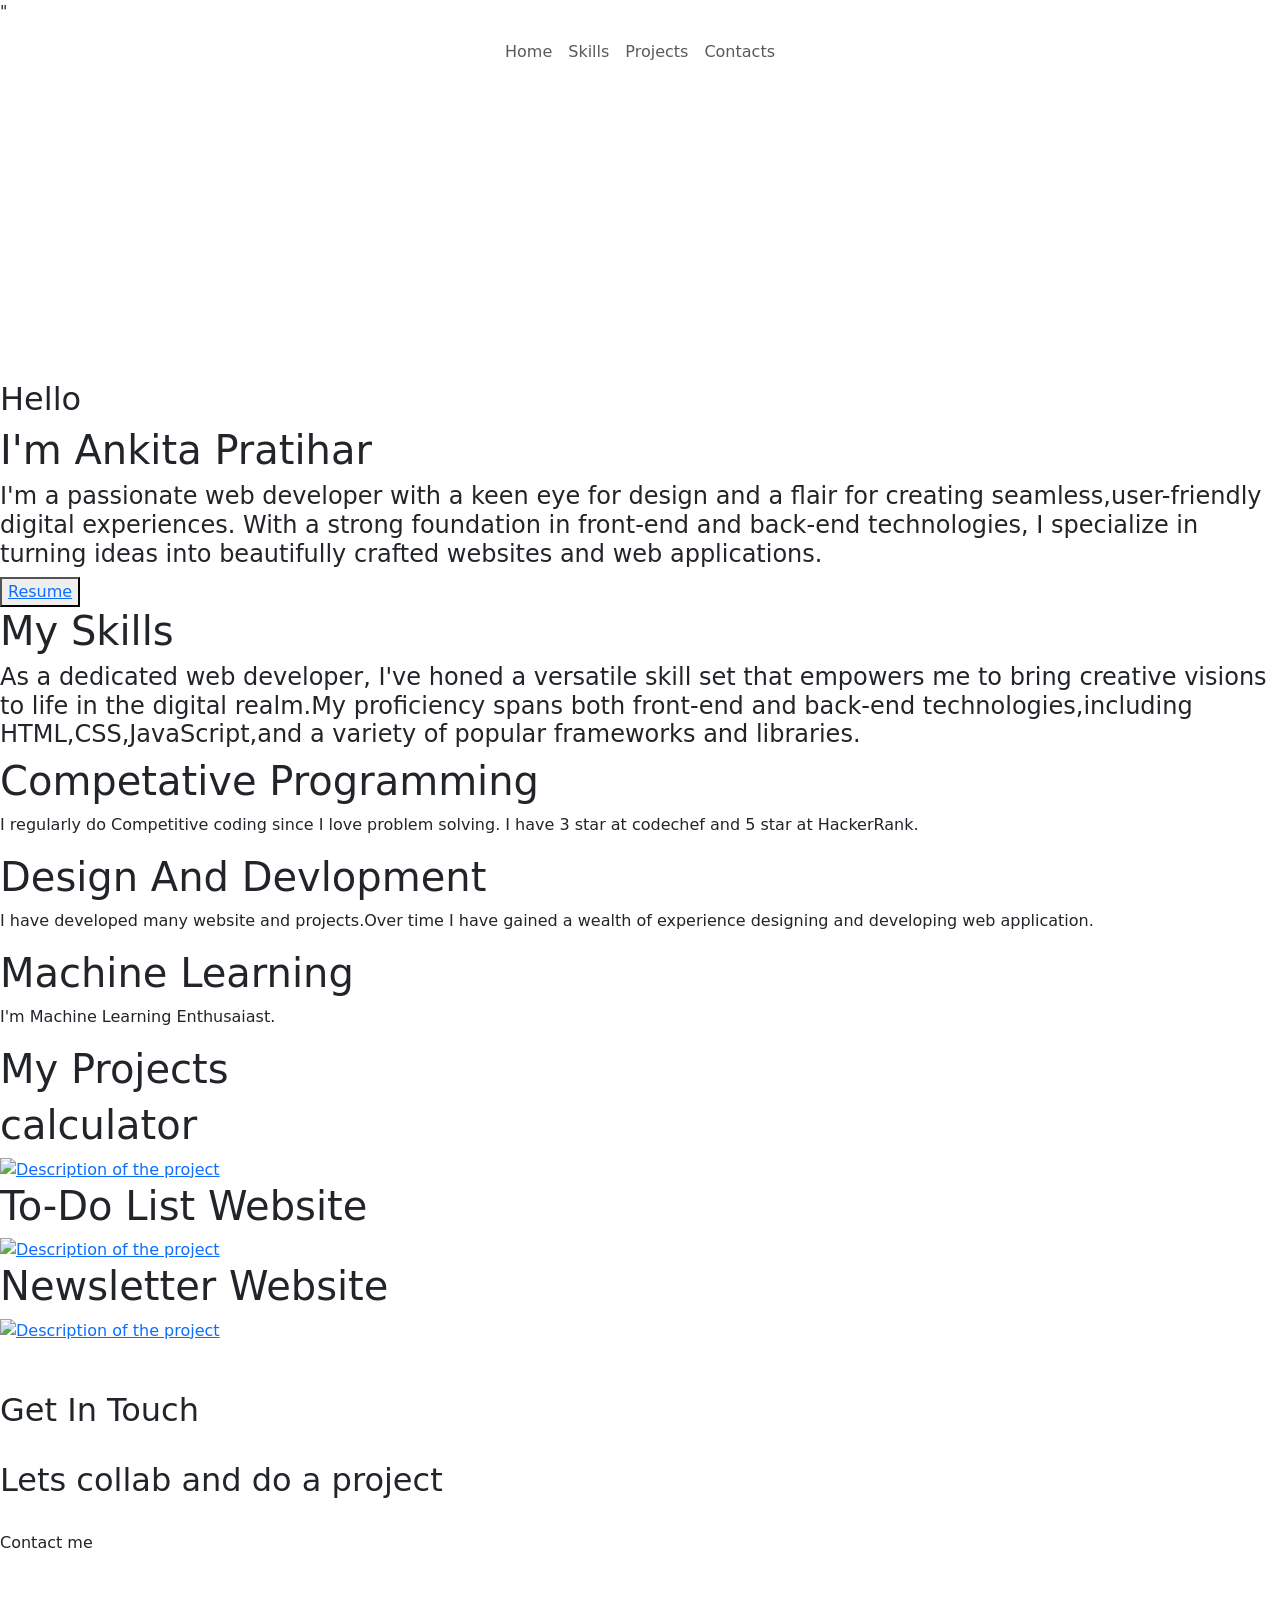
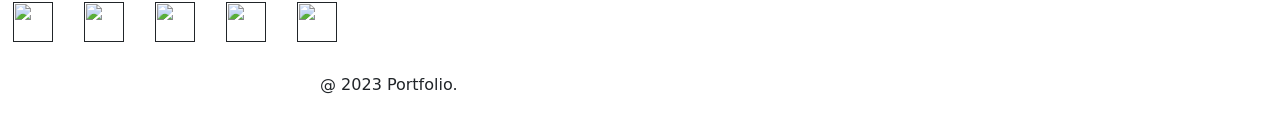
==== index.html @ 1c16b1c0 "Add files via upload" ====
<!DOCTYPE html>
<html lang="en">
    <head>
        <meta charset="UTF-8"/>
        <meta http-equiv="X-UA-Compatible" content="IE=edge"/>
        <meta name="viewport" content="width=device-width,initial-scale=1.0"/>
        <title>Portfolio</title>
        <link rel="stylesheet" href="D:\Bharat Intern Project\Portfolio/index.css"/>
        <link href="https://cdn.jsdelivr.net/npm/bootstrap@5.3.2/dist/css/bootstrap.min.css" rel="stylesheet" integrity="sha384-T3c6CoIi6uLrA9TneNEoa7RxnatzjcDSCmG1MXxSR1GAsXEV/Dwwykc2MPK8M2HN" crossorigin="anonymous">"
    </head>
    <body>
        <header class="header_section">
            <div class="container">
                <nav class="navbar navbar-expand-lg custom_nav-container">
                    <div class="collapse navbar-collapse" id="navbarSupportedContent">
                        <ul class="navbar-nav mx-auto">
                            <li class="nav-item active"><a class="nav-link"
                                href="index.html">Home</a>                               
                            </li>
                            <li class="nav-item">
                                <a class="nav-link" href="#page1">Skills</a>
                            </li>
                            <li class="nav-item">
                                <a class="nav-link" href="#page2">Projects</a>
                            </li>
                            <div class="nav-item">
                                <a class="nav-link" href="#page3"> Contacts</a>
                            </div>
                        </ul>
                    </div>
                </nav>
            </div>
        </header>

        <div id="main">
            <div id="page">
                <img src="./portfolio.png" style="padding: 150px;border-radius: 50%;" alt=""/>
            <div id="text">
                <h2>Hello</h2>
                <h1>I'm Ankita Pratihar</h1>
                <h4>
                    I'm a passionate web developer with a keen eye for design
                     and a 
                     flair for creating seamless,user-friendly digital 
                     experiences. With 
                     a strong foundation in front-end and back-end 
                     technologies, I 
                     specialize in turning ideas into beautifully crafted 
                     websites and 
                     web applications.
                </h4>
                <div id="buttons">
                    <button id="b2">
                        <a href="resume link">Resume</a>
                    </button>
                </div>
            </div>        
            </div>


            <!--------------------------------------- -->

            <div id="page1">
                <div id="right">
                    <div id="text">
                        <h1>My Skills</h1>
                        <h4>
                            As a dedicated web developer, I've honed a versatile 
                            skill set that empowers me to bring creative visions to life in 
                            the digital realm.My proficiency spans both front-end and back-end
                            technologies,including HTML,CSS,JavaScript,and a variety of
                            popular frameworks and libraries.
                        </h4>
                    </div>
                </div>
                <div id="left">
                    <div class="box">
                        <h1>Competative Programming</h1>
                        <p>
                            I regularly do Competitive coding since I love problem solving.
                            I have 3 star at codechef and 5 star at HackerRank.
                        </p>
                    </div>
                    <div class="box">
                        <h1>Design And Devlopment</h1>
                        <p>
                            I have developed many website and projects.Over time I have
                            gained a wealth of experience designing and developing web
                            application.
                        </p>
                    </div>
                    <div class="box">
                        <h1>Machine Learning</h1>
                        <p>I'm Machine Learning Enthusaiast.</p>
                    </div>
                </div>
            </div>



            <div id="page2">
                <div id="text4">
                    <h1>My Projects</h1>
                </div>

                <div id="Project">
                    <div class="projects p1">
                        <div id="text3">
                            <h1>calculator</h1>
                        </div>
                        <div id="image">
                            <a href="D:\Bharat Intern Project\Portfolio">
                                <img src="./calculator.png"alt="Description of the project" />
                            </a>
                        </div>
                    </div>
                    <div class="project p2">
                        <div id="text3">
                            <h1>To-Do List Website</h1>
                        </div>
                        <div id="image">
                            <a href="D:\Bharat Intern Project\Portfolio">
                                <img src="./todo-icon.png" width="150px" height="200px" 
                                alt="Description of the project" />             
                            </a>
                        </div>
                    </div>
                    <div class="projects p3">
                        <div id="text3">
                            <h1>Newsletter Website</h1>
                        </div>
                        <div id="image">
                            <a href="D:\Bharat Intern Project\Portfolio">
                                <img src="./newsletter.png" width="80px" height="150px"
                                alt="Description of the project" />
                            </a>
                        </div>
                    </div>
                </div>
            </div>



            <section class="end">
                <div id="page3" class="contact-me">
                    <br /><br />
                    <h2>Get In Touch</h2>
                    <br />

                    <h2 class="collab">Lets collab and do a project</h2>
                    <br />

                    <p>Contact me</p>
                    <br />

                    <a class="btn" href="">
                        <img src="./gmail.png" width="40px" height="40px" />
                    </a>


                    <a class="btn" href="">
                        <img src="./linkedin.png" width="40px" height="40px" />
                    </a>

                    <a class="btn" href="">
                        <img src="./github.png" width="40px" height="40px" />
                    </a>

                    <a class="btn" href="">
                        <img src="./twitter.png" width="40px" height="40px" />
                    </a>

                    <a class="btn" href="">
                        <img src="./instagram.png" width="40px" height="40px" />
                    </a>
                </div>
                
                <div class="bottom-container">
                    <div style="width:50%; margin-left: auto; margin-right: auto">
                        <br>
                        <p class="copyright">@ 2023 Portfolio.</p>
                    </div>
                </div>
            </section>
        </div>
    </body>
</html>
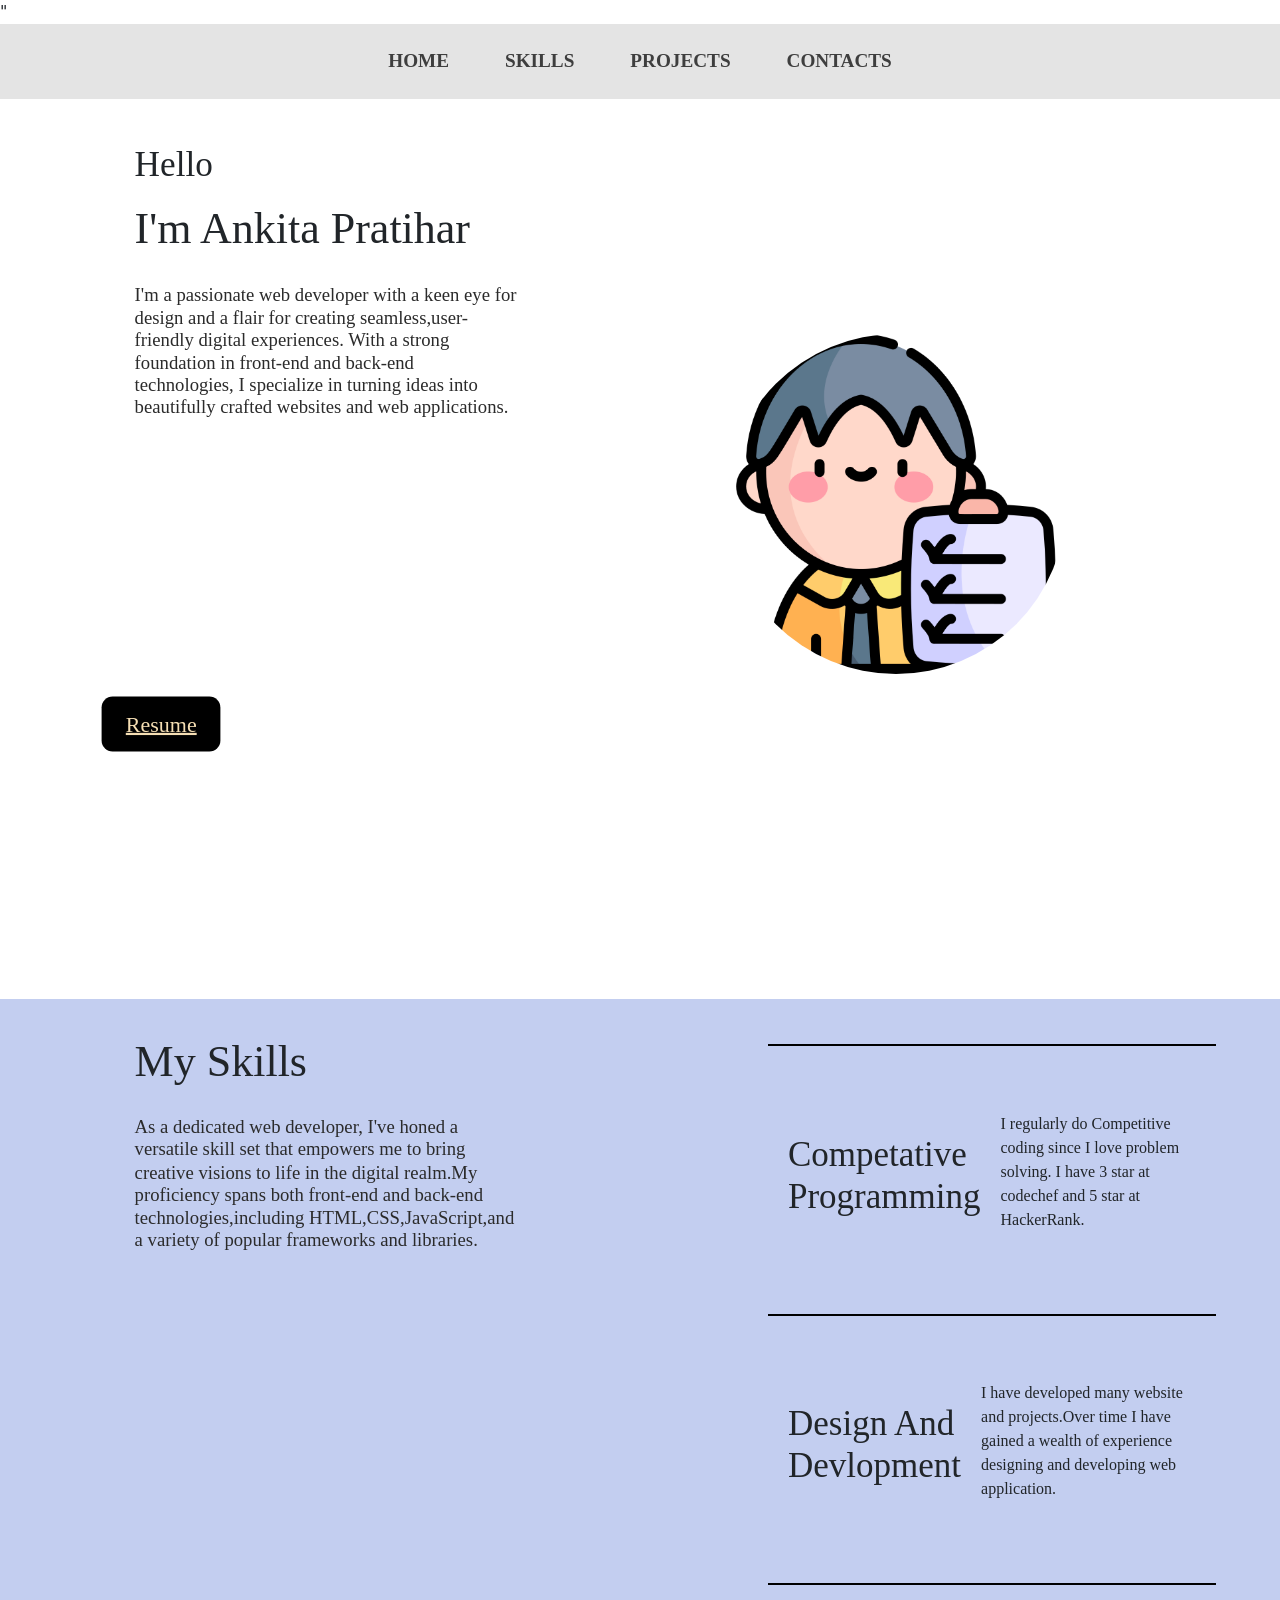
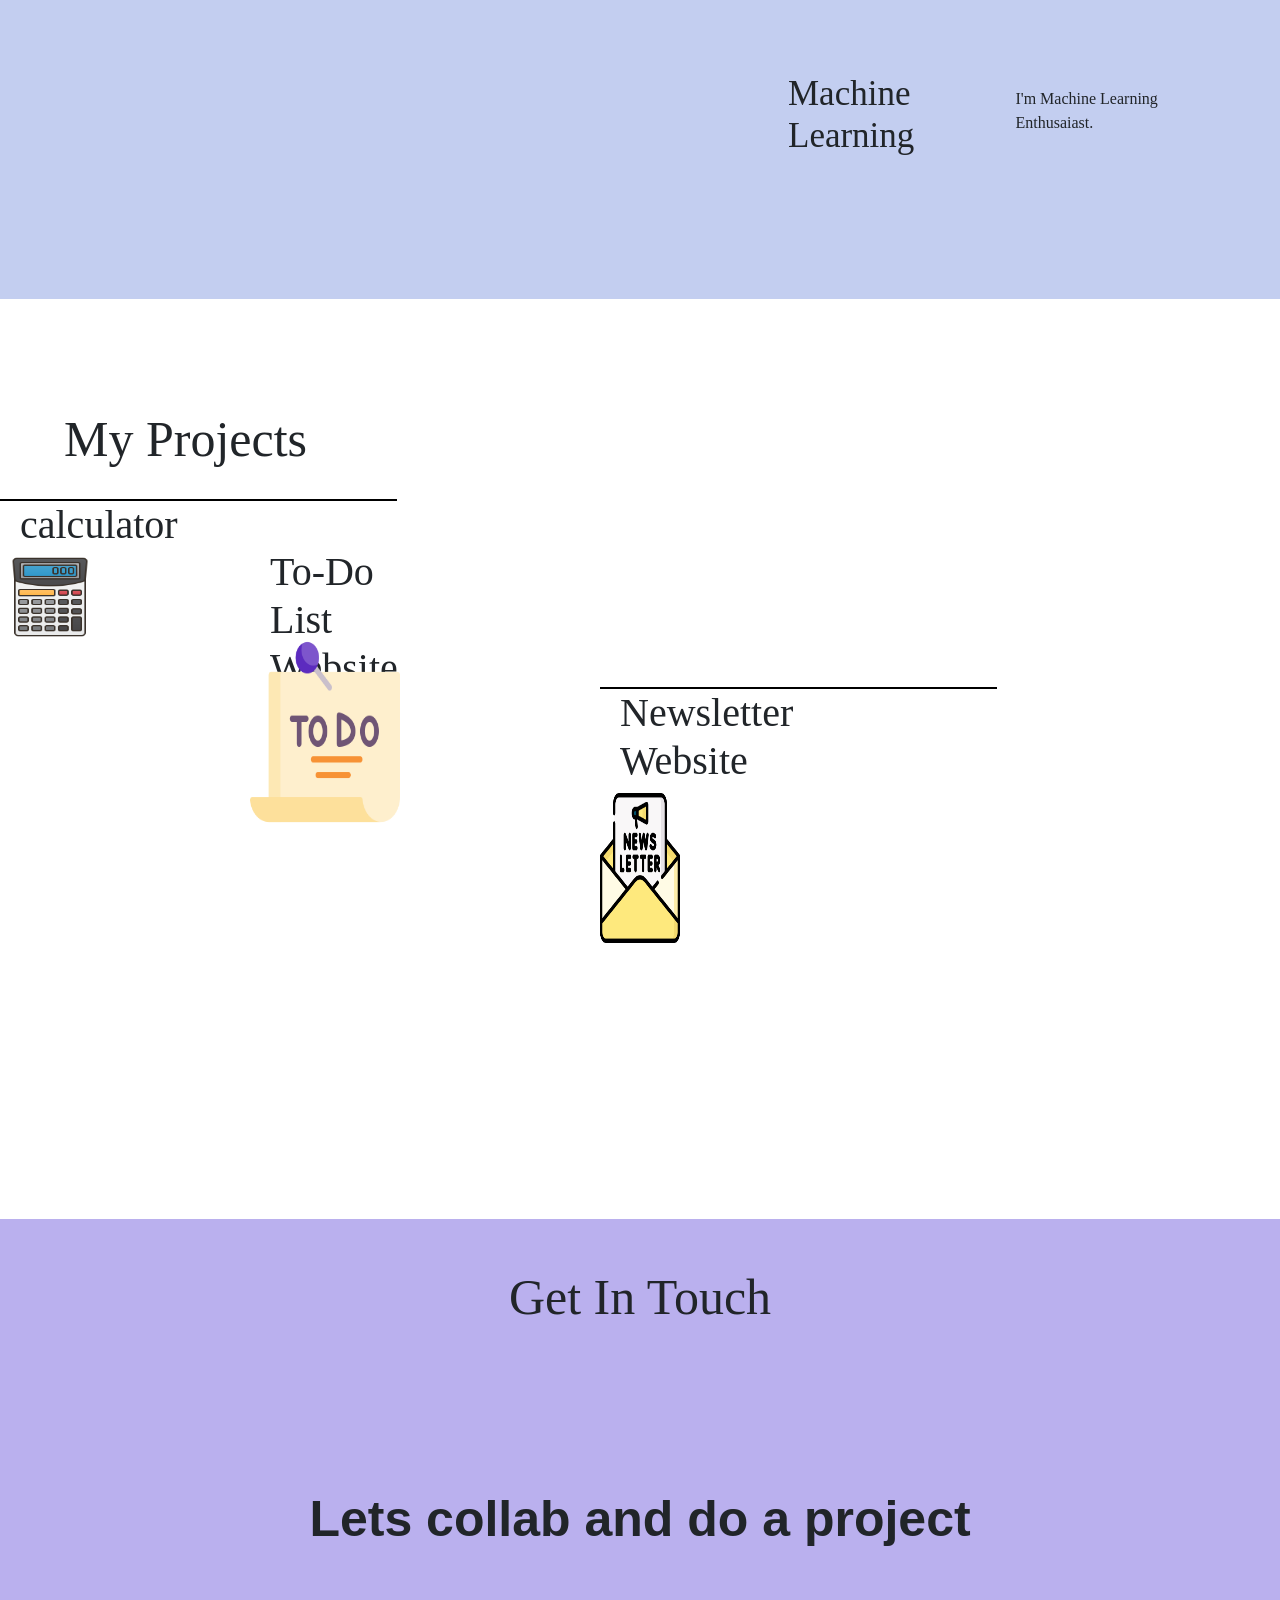
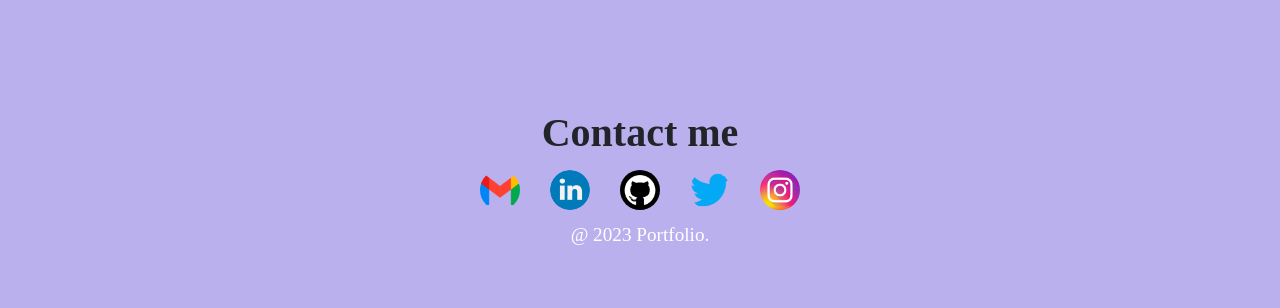
==== commit 2632c964: "Update index.html" ====
--- a/index.html
+++ b/index.html
@@ -5,7 +5,7 @@
         <meta http-equiv="X-UA-Compatible" content="IE=edge"/>
         <meta name="viewport" content="width=device-width,initial-scale=1.0"/>
         <title>Portfolio</title>
-        <link rel="stylesheet" href="D:\Bharat Intern Project\Portfolio/index.css"/>
+        <link rel="stylesheet" href="Portfolio/index.css"/>
         <link href="https://cdn.jsdelivr.net/npm/bootstrap@5.3.2/dist/css/bootstrap.min.css" rel="stylesheet" integrity="sha384-T3c6CoIi6uLrA9TneNEoa7RxnatzjcDSCmG1MXxSR1GAsXEV/Dwwykc2MPK8M2HN" crossorigin="anonymous">"
     </head>
     <body>
@@ -34,7 +34,7 @@
 
         <div id="main">
             <div id="page">
-                <img src="./portfolio.png" style="padding: 150px;border-radius: 50%;" alt=""/>
+                <img src="Portfolio/portfolio.png" style="padding: 150px;border-radius: 50%;" alt=""/>
             <div id="text">
                 <h2>Hello</h2>
                 <h1>I'm Ankita Pratihar</h1>
@@ -110,7 +110,7 @@
                         </div>
                         <div id="image">
                             <a href="D:\Bharat Intern Project\Portfolio">
-                                <img src="./calculator.png"alt="Description of the project" />
+                                <img src="Portfolio/calculator.png"alt="Description of the project" />
                             </a>
                         </div>
                     </div>
@@ -120,7 +120,7 @@
                         </div>
                         <div id="image">
                             <a href="D:\Bharat Intern Project\Portfolio">
-                                <img src="./todo-icon.png" width="150px" height="200px" 
+                                <img src="Portfolio/todo-icon.png" width="150px" height="200px" 
                                 alt="Description of the project" />             
                             </a>
                         </div>
@@ -131,7 +131,7 @@
                         </div>
                         <div id="image">
                             <a href="D:\Bharat Intern Project\Portfolio">
-                                <img src="./newsletter.png" width="80px" height="150px"
+                                <img src="Portfolio/newsletter.png" width="80px" height="150px"
                                 alt="Description of the project" />
                             </a>
                         </div>
@@ -154,24 +154,24 @@
                     <br />
 
                     <a class="btn" href="">
-                        <img src="./gmail.png" width="40px" height="40px" />
+                        <img src="Portfolio/gmail.png" width="40px" height="40px" />
                     </a>
 
 
                     <a class="btn" href="">
-                        <img src="./linkedin.png" width="40px" height="40px" />
+                        <img src="Portfolio/linkedin.png" width="40px" height="40px" />
                     </a>
 
                     <a class="btn" href="">
-                        <img src="./github.png" width="40px" height="40px" />
+                        <img src="Portfolio/github.png" width="40px" height="40px" />
                     </a>
 
                     <a class="btn" href="">
-                        <img src="./twitter.png" width="40px" height="40px" />
+                        <img src="Portfolio/twitter.png" width="40px" height="40px" />
                     </a>
 
                     <a class="btn" href="">
-                        <img src="./instagram.png" width="40px" height="40px" />
+                        <img src="Portfolio/instagram.png" width="40px" height="40px" />
                     </a>
                 </div>
                 
@@ -184,4 +184,4 @@
             </section>
         </div>
     </body>
-</html>+</html>
--- a/Portfolio/index.css
+++ b/Portfolio/index.css
@@ -0,0 +1,291 @@
+*{
+    margin:0%;
+    padding: 0%;
+    box-sizing: border-box;
+    font-family: montserrat;
+}
+html,body{
+    height: 100%;
+    width:100%;
+}
+#main{
+    position: relative;
+    overflow: hidden;
+}
+#page{
+    position: relative;
+    height: 100vh;
+    width: 100vw;
+    background-color: #fff;
+}
+#page>img{
+    position: absolute;
+    right: 5%;
+    top: 45%;
+    transform: translateY(-50%);
+    width: 50%;
+    
+}
+#page>#nav{
+    display: flex;
+    align-items: center;
+    justify-content: space-between;
+    padding: 0px 30px;
+    position: absolute;
+    z-index: 9;
+    height: 10%;
+    width: 100%;
+}
+#center-nav{
+    display: flex;
+    gap: 20px;
+    text-align: center;
+}
+#center-nav>a{
+    text-decoration: none;
+    color: #000;
+    font-weight: 500;
+    font-size: 18px;
+    text-align: center;
+}
+#nav>input{
+    padding: 10px 5px;
+    border-radius: 10px;
+    border: 1px solid #dadada;
+    text-transform: uppercase;
+}
+#text{
+    padding: 30px 50px;
+    position: relative;
+    top: 5%;
+    left: 8%;
+    height: 75%;
+    width: 35%;
+    scale: 1.1;
+}
+#text>h1{
+    font-size: 40px;
+    line-height: 1;
+    margin-top: 20px;
+}
+#text>h4{
+    margin-top: 30px;
+    color: #2b2b2b;
+    font-size: 17px;
+    font-weight: 500;
+}
+
+#buttons{
+    position: absolute;
+    left: 0%;
+    bottom: 1%;
+    height: 20%;
+    width: 100%;
+}
+#buttons>button{
+    padding: 10px 22px;
+    border-radius: 10px;
+    border: none;
+    font-weight: 500;
+}
+#buttons>button>a{
+    font-size: 20px;
+    color: wheat;
+}
+#buttons>#b2{
+    margin-left: 20px;
+
+    background-color: black;
+}
+
+#page1{
+    position: relative;
+    height: 100vh;
+    width: 100vw;
+    background-color: #c3cef0;
+
+}
+#page1>#left{
+    position: absolute;
+    right: 5%;
+    height: 90%;
+    top: 50%;
+    transform: translateY(-50%);
+    width: 35%;
+
+}
+#left>.box{
+    display: flex;
+    align-items: center;
+    justify-content: space-between;
+    padding: 0px 20px;
+    height: 33.3%;
+    width: 100%;
+    border-top: 2px solid #000;
+}
+#left>.box>h4{
+    font-size: 30px;
+}
+
+#left>.box>h1{
+    font-size: 35px;
+}
+#left>.box>p{
+    margin-left: 20px;
+}
+
+#text1{
+    margin: 50px 50px;
+    height: 30%;
+    width: 50%;
+    position: absolute;
+    z-index: 9;
+}
+#text1>h1{
+    font-size: 60px;
+    margin-top: 20px;
+}
+#text1>h4{
+    font-size: 30px;
+    color: black;
+    font-weight: 500;
+    width: 70%;
+    margin-top: 50px;
+}
+#text1>h5{
+    color: #8873EF;
+    transform: rotate(-20deg);
+    position: absolute;
+    left: -2%;
+}
+
+#page2{
+    position: relative;
+    height: 100vh;
+    width: 100vw;
+    background-color: #fff;
+}
+#project{
+    display: flex;
+    align-items: center;
+    justify-content: space-between;
+    height: 50%;
+    width: 90%;
+    position: absolute;
+    left: 50%;
+    transform: translateX(-50%);
+    bottom:5%;
+}
+.projects{
+    border-top: 2px solid #000;
+    height: 100%;
+    width: 31%;
+}
+#text3{
+    display: flex;
+    align-items: center;
+    justify-content: space-between;
+    padding: 0px 20px ;
+    height: 30%;
+    width: 50%;
+}
+
+#image{
+    height: 50%;
+    width: 100%;
+}
+#image>img{
+    height: 100%;
+    width: 100%;
+    object-fit: cover;
+}
+.p1 img{
+    height: 80px;
+    width: 100px;
+}
+.p2{
+    position: relative;
+    top: -20%;
+    left: 250px;
+    height: 50px;
+    width: 80px;
+    bottom: 20px;
+    
+}
+.p3{
+    position: relative;
+    top: -20%;
+    left: 600px;
+}
+#text4{
+    position: relative;
+    top: 10%;
+    left: 5%;
+    height: 20%;
+    width: 30%;
+}
+#text4>h1{
+    margin-top: 20px;
+    font-size: 50px;
+}
+
+
+
+.end{
+    background-color: #bab0ee;
+    text-align: center;
+    padding-bottom: 50px;
+
+}
+.contact-me p
+{
+    font-size: 40px;
+}
+.contact-me h2
+{
+    font-size: 50px;
+}
+.contact-me p
+{
+    font-size: 40px;
+}
+.contact-me{
+    width: 100%;
+    height: 570px;
+    font-weight: bold;
+    position: relative;
+}
+.collab{
+    font-size: 3.1rem;
+    font-family: 'Montserrat',sans-serif;
+    display: block;
+    font-weight: bolder;
+    margin :100px auto;
+    padding: 30px 0;
+}
+.copyright{
+    color: white;
+    font-size: 1.2rem;
+    margin: 0;
+    padding: 8px 0 8px 0;
+}
+.btn{
+    padding: 7px 7px;
+}
+.btn > img{
+    border-radius: 50%;
+    position: relative;
+    bottom: 40px;
+}
+
+
+.nav-item > a{
+    color: #3e3e3e  !important;
+    font-size: 1.2rem;
+    font-weight: 600;
+    margin: 7px 20px;
+    text-transform: uppercase;
+}
+.header_section{
+    background-color: #2222221f;
+}
